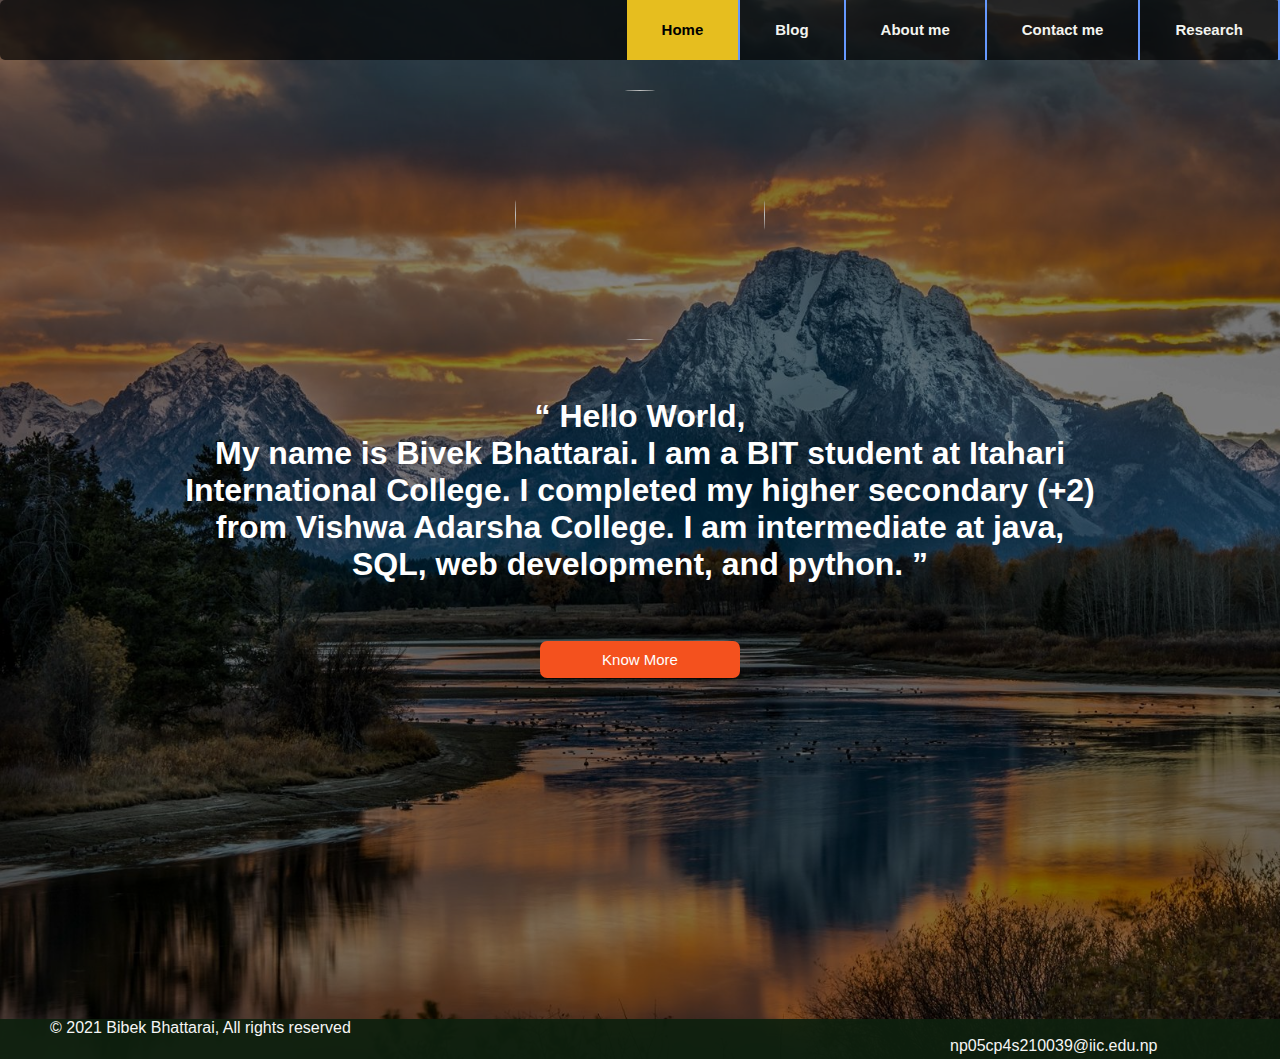
==== docs/index.html @ cb98544d "file not found fix" ====
<!DOCTYPE html>
<html lang="en">

    <!-- this is the head section which is used for title, internal javascript, and to link external javascript -->

<head>
    <meta charset="UTF-8">
    <meta http-equiv="X-UA-Compatible" content="IE=edge">
    <meta name="viewport" content="width=device-width, initial-scale=1.0">
    <title>Bivek Bhattarai</title>

    <link rel="stylesheet" href="../../styles/homepage.css">

    <!-- This is the internal css to give styling to the webpage -->

    <style type="text/css">
    /* this gives styling to the body of webpage */
        body{
            height: 100%;
            background: url("../../images/image1.jpg");
            background-size: cover;
            background-position: 0 0;
        }
        /* this gives styling to the toogle text */
        .slide-text{
            display: none;
        }
        /* this gives styling to the images of the homepage */
        img{
            border-radius: 50%;
            width: 250px;
            height: 250px;
            margin-top: 30px;
            margin-left: auto;
            margin-right: auto;
            display: block;
            object-fit: cover;
            cursor: pointer;
            filter: grayscale(0);
            transition: filter 1s;
        }
        /* this gives styling when cursor is hovered to the image */
        img:hover{
            filter: grayscale(1);
        }

    </style>
</head>
<!-- from here starts body section -->
<body>
    <!-- this is the main div or container of the home page -->
    <div class="main-container">
        <!-- this is the development part of navigation bar -->
    <nav>
        <ul>
            <li class="researchpage"> <a href="research.html"> Research </a>  </li>
            <li class="contactpage"> <a href="contact.html"> Contact me </a>  </li>
            <li class="aboutpage"> <a href="aboutme.html"> About me </a>  </li>
            <li class="blogpage"> <a href="blog.html"> Blog </a> </li>
            <li class="homepage"> <a href="homepage.html"> Home </a> </li>
        </ul>
    </nav>
    <!-- this div containes image. the one which is circular  -->
    <div class="img-intro">

        <div class="img">
            <img src="../../images/profilePic.JPG">
        </div>
    <!-- this div is the development part of the intro area -->
    <div class="intro-container">
        <!-- these are the two texts which toogles -->
        <div class="slide-text" id="text1"> <h1> <q> Hello World, <br> My name is Bivek Bhattarai. I am a BIT student at Itahari International College. I completed my higher secondary (+2) from Vishwa Adarsha College. I am intermediate at java, SQL, web development, and python. </q> </h1> </div>
        <div class="slide-text" id="text2"> <h1> <q> Namaste,<br> I live in Itahari city and very passionate about web development. To explore this ultimate creation <span Style="color: burlywood">Earth</span> is on my bucket list. If you want to know more about me please feel free to navigate the site.</q> </h1> </div>
        <!-- this is the java script for the toogle text -->
        <script type="text/javascript">
        // this function operates when the toogle button is pressed
        function toogle(){
            var t1=document.getElementById("text1");
            var t2=document.getElementById("text2");
            // condition for toogle text
            if(t2.style.display == "none"){
                t1.style.display = "none";
                t2.style.display = "block";

            }else{

                t2.style.display = "none";
                t1.style.display = "block";

            }
        }

        var t1=document.getElementById("text1");
        t1.style.display = "block";

        </script>
        </div>

    </div>
    <!-- this is the div that contains toogle button -->
    <div class="toogle-button">
        <button class="button" onclick="toogle()"> <span> Know More </span> </button>
    </div>
    <!-- this is the final part of the home page -->
    <div class="last-part">
        <p style="margin-left: 50px;"> © 2021 Bibek Bhattarai, All rights reserved <span style="margin-left: 900px;">np05cp4s210039@iic.edu.np</span> </p>
    </div>
    
    </div>
    <!-- here the main div called main container closes -->

</body>
<!-- here body area closes -->
</html>
---- styles/homepage.css ----
/* styling for the unodered list or for the navigation bar */
ul{
    margin: 0;
    padding: 0;
    list-style: none;
    height: 60px;
    line-height: 60px;
    background: none;
    font-family: Arial, Helvetica, sans-serif;
    font-size: 15px;
    font-weight: bold;
    border-radius: 5px;
    background-color: rgba(0, 0, 0, 0.678);
}
/* styling for the lists of the navigation bar */
li{
    float: right;
    border-right: 2px solid #6699ff;
}
/* styling for the anchor tag of */
a{
    display: block;
    padding: 0 35px;
    color:#f3f4ef;
    text-decoration: none;
}
/* styling for the anchor tag when it is hovered */
a:hover, .homepage a{
    background-color:rgb(230, 190, 31);
    color:black;
}
/* styling for the main-container div */
.main-container{
    color:bisque;
    background-color: rgb(0,0,0); 
    background-color: rgba(0, 0, 0, 0.486);
    height: 100%;
    padding: 0;
    margin: 0;
}
/* styling for the intro-container div */
.intro-container{
    margin-top: 50px;
    margin-left: 100px;
    margin-right: 100px;
    /* background-color: rgba(159, 235, 224, 0.486); */
    color: white;
    height: 320px;
    position:relative;
    flex: 75%;
}
/* styling for the toogle texts*/
.slide-text{
    padding-top: 8px;
    padding-bottom: 8px;
    padding-left: 80px;
    padding-right: 80px;
    text-align: center;
    font-family:'Segoe UI', Tahoma, Geneva, Verdana, sans-serif;
}
/* styling for the toogle-buootn div*/
.toogle-button{
    text-align: center;
    left: 50%;
    margin-bottom: 30px;
    margin-top: 60px;
    flex: 5%;
    
}
/* styling for the toogle button*/
.button{
    padding-top: 10px;
    padding-bottom: 10px;
    text-align: center;
    margin: -10px;
    border-radius: 7px;
    border: none;
    color: #ffff;
    font-family: Arial, Helvetica, sans-serif;
    font-size: 15px;
    background-color: #f4511e;
    width: 200px;
    transition: all 0.5s;
    cursor: pointer;
}
/* styling for the toogle texts*/
.button span{
    cursor: pointer;
    display:inline-block;
    position:relative;
    transition: 0.5s;
}
/* this is the styling for the span text of the toogle button*/
.button span:after{
    content: '\00BB';
    position: absolute;
    opacity: 0;
    top: 0;
    right: -25px;
    transition: 0.5s;
}
/* styling for the span text in the button when hovered*/
.button:hover span{
    padding-right: 25px;
}
/* styling for the span text in the button after hovering*/
.button:hover span:after{
    opacity: 1;
    right: 0;
}
/* styling for the the div which contains image and the intro text*/
.img-intro{
    display: flex;
    flex-direction: column;
}
/* styling for the images*/
.img{
    flex: 20%;
    /* background-color: rgba(14, 13, 13, 0.452); */
    margin-left: 100px;
    margin-right: 100px;
}
/* styling for the the last part of the webpage*/
.last-part{
    background-color: rgb(14 32 14 / 93%);
    margin-top: 350px;
    height: 40px;
    font-family:'Segoe UI', Tahoma, Geneva, Verdana, sans-serif, Tahoma, Geneva, Verdana, sans-serif;
    color: whitesmoke;
}
/* this gives 0 margins for the whole web page*/
*{
    margin:0;
}
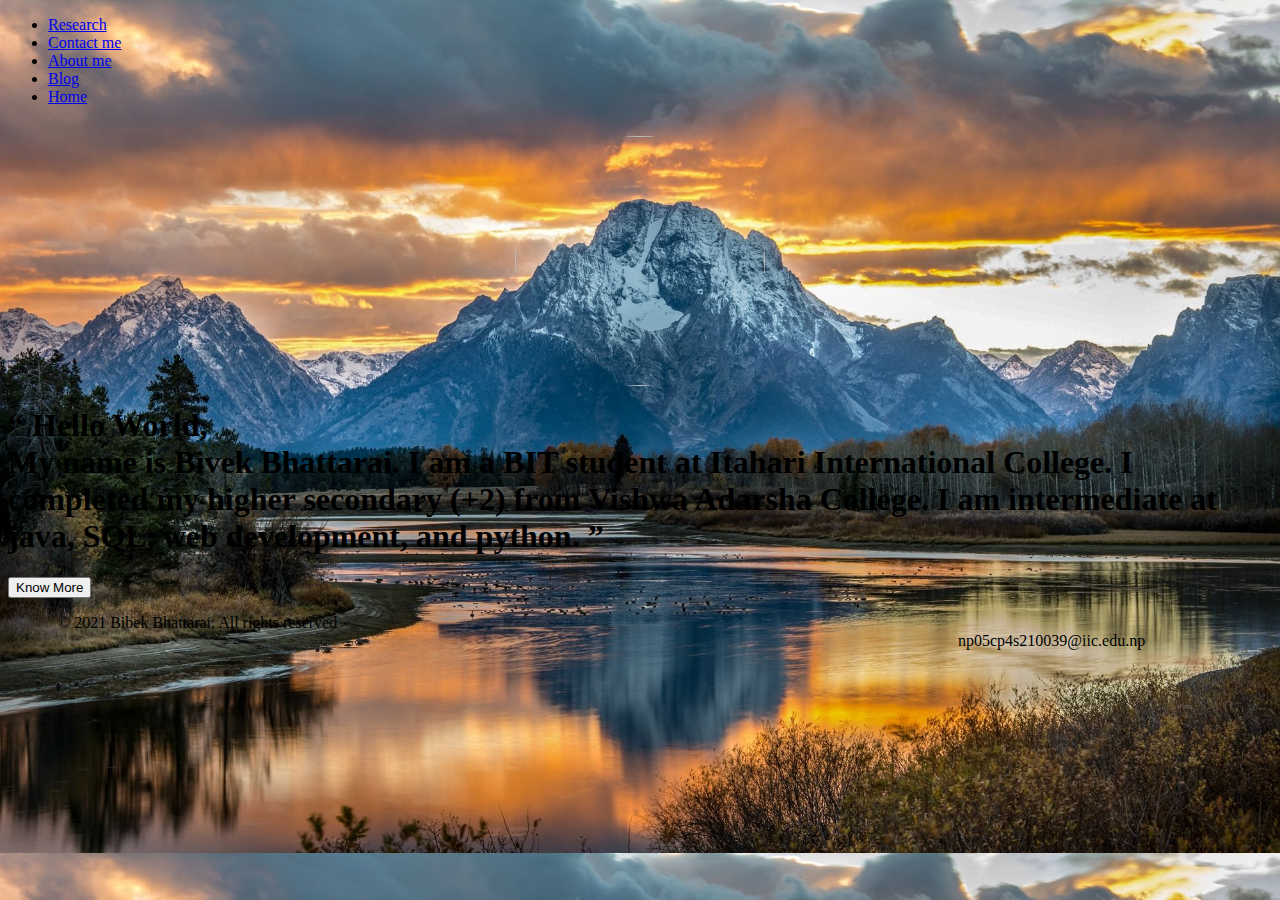
==== commit 10aeba46: "css fix try" ====
--- a/docs/index.html
+++ b/docs/index.html
@@ -9,7 +9,7 @@
     <meta name="viewport" content="width=device-width, initial-scale=1.0">
     <title>Bivek Bhattarai</title>
 
-    <link rel="stylesheet" href="../../styles/homepage.css">
+    <link rel="stylesheet" type="text/css" href="styles/homepage.css">
 
     <!-- This is the internal css to give styling to the webpage -->
 
